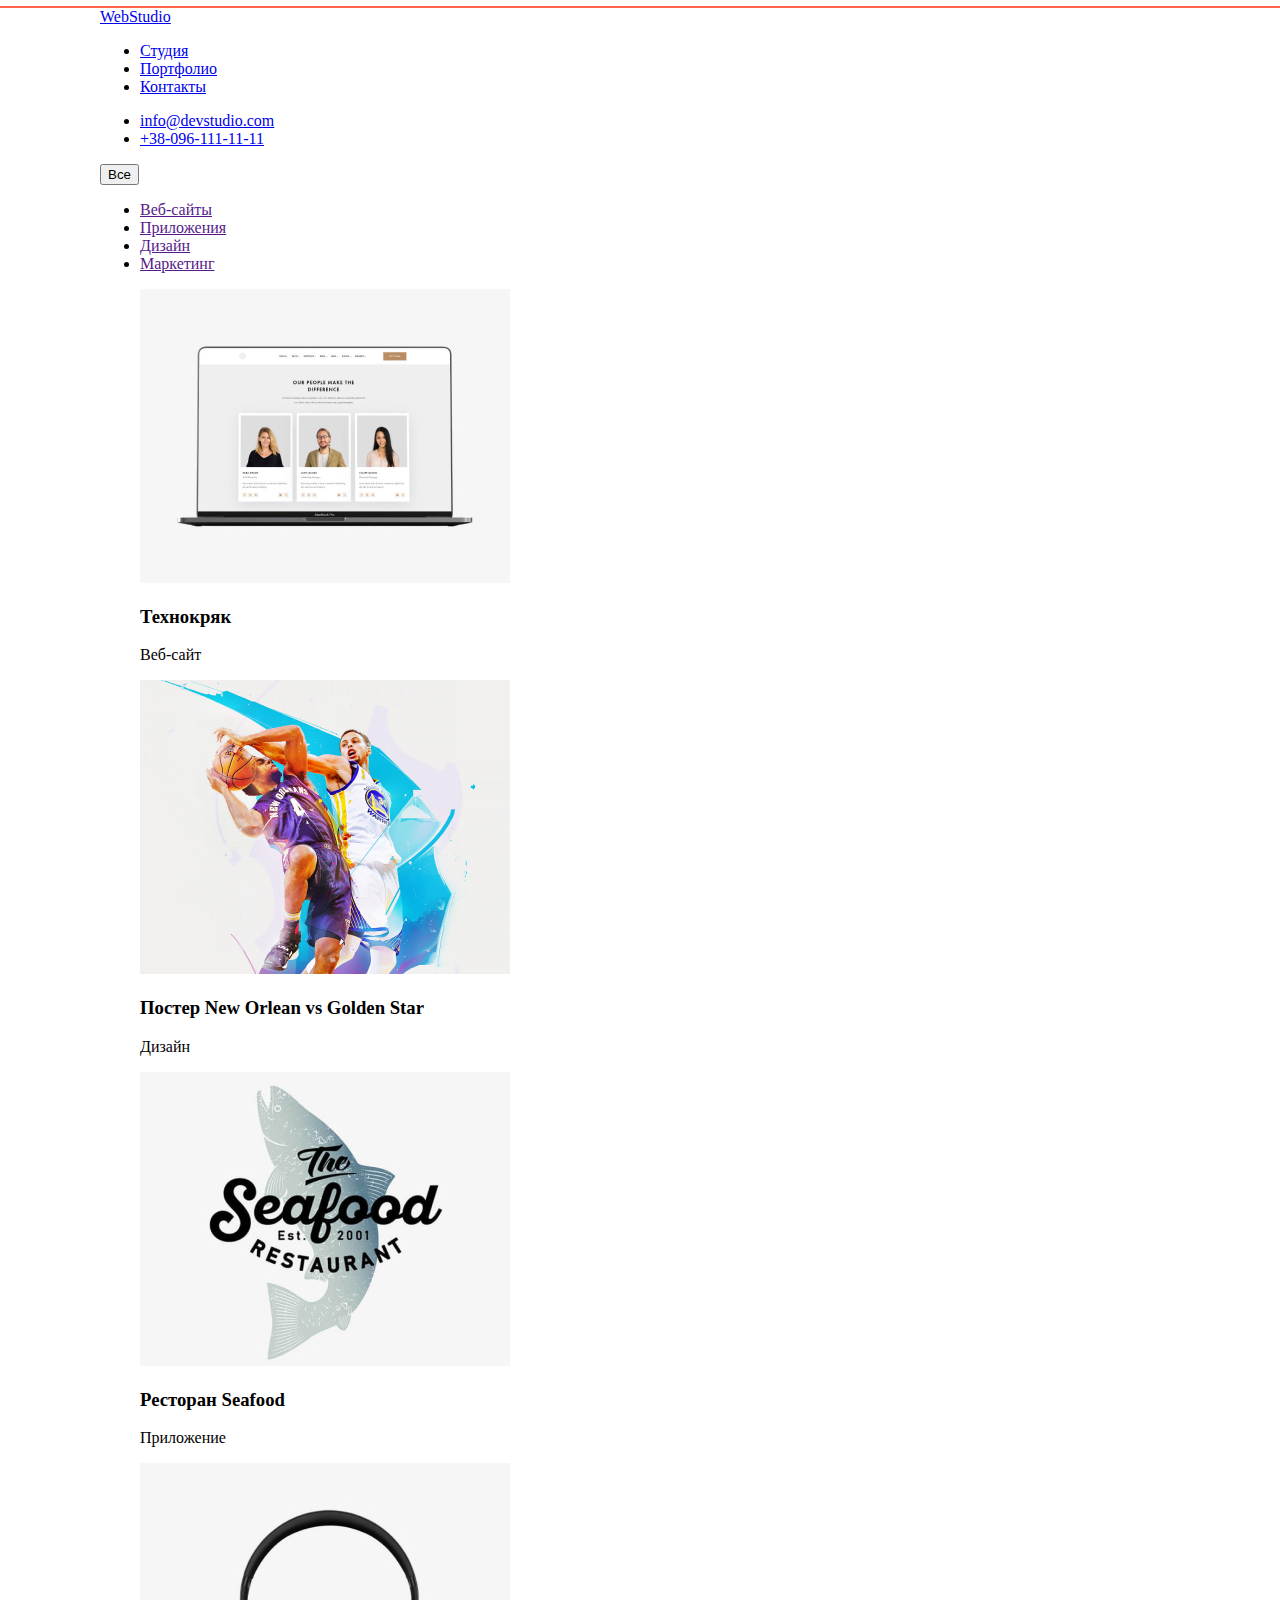
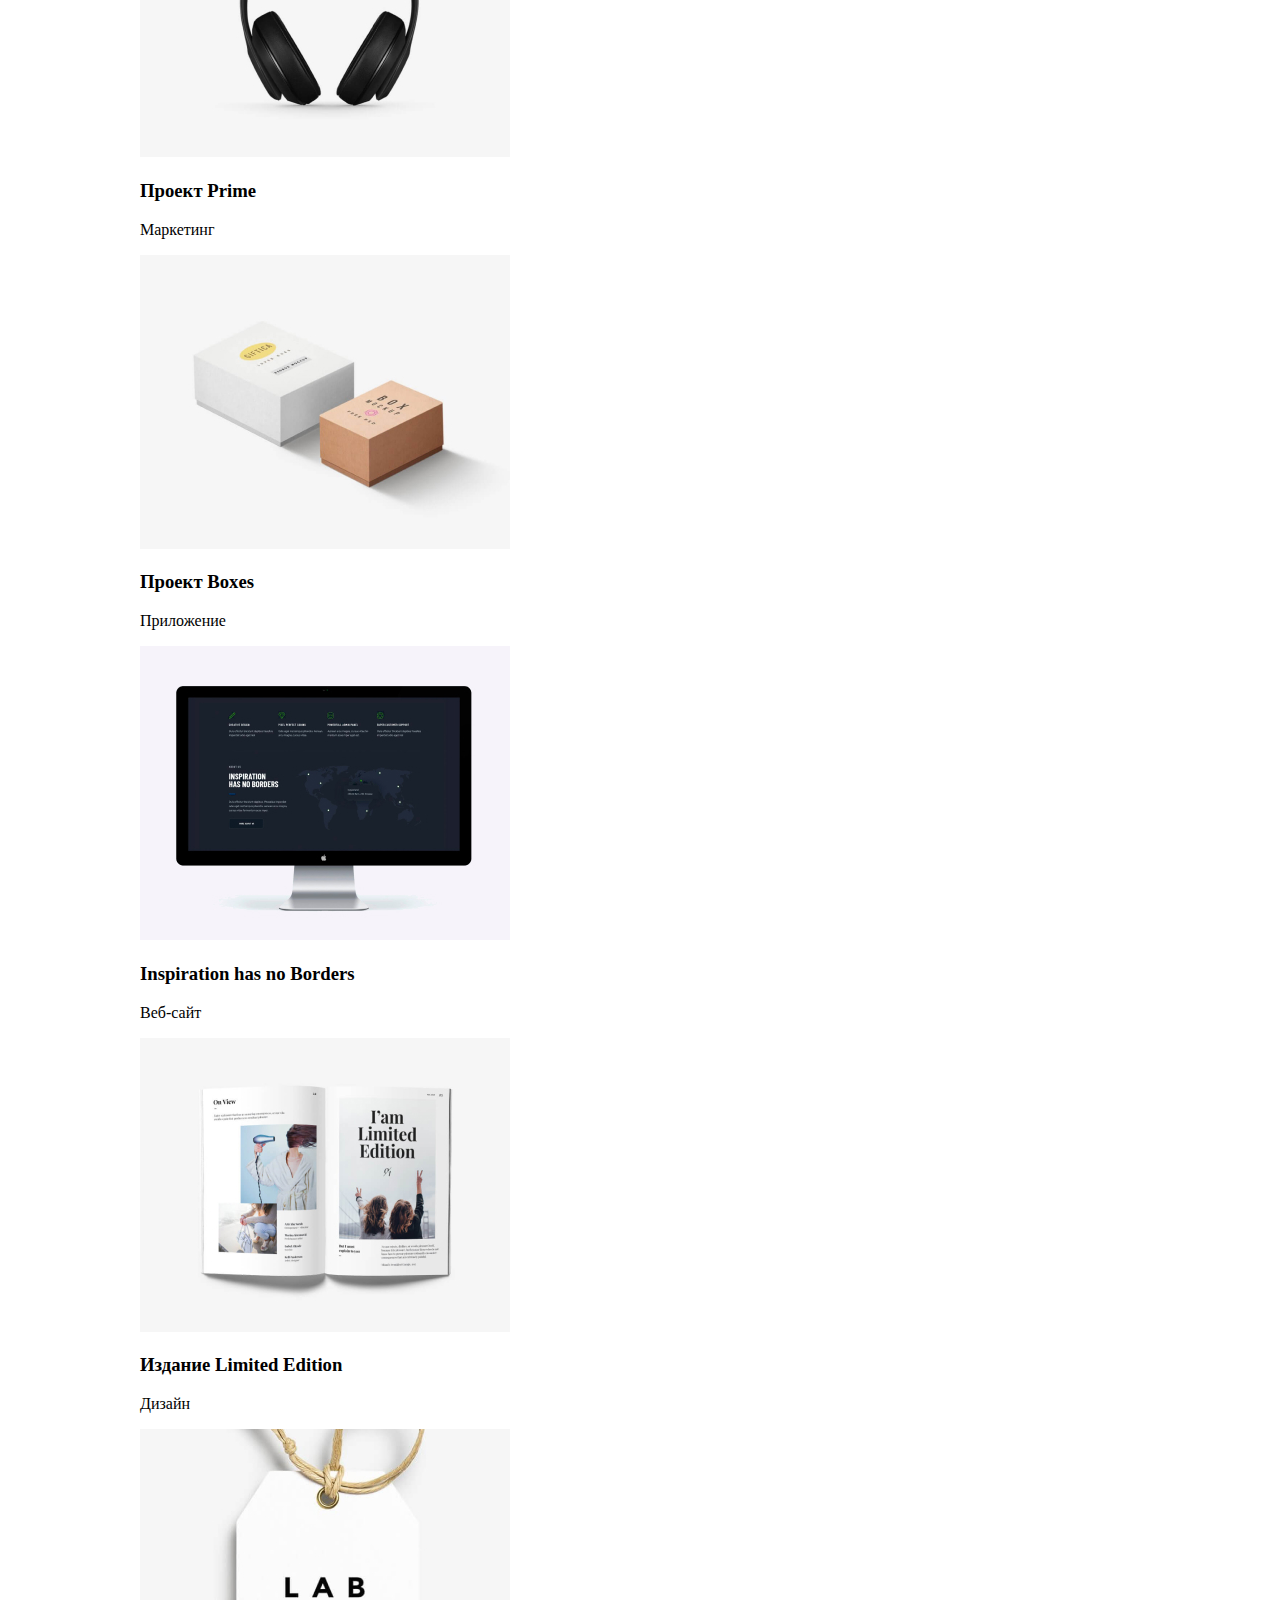
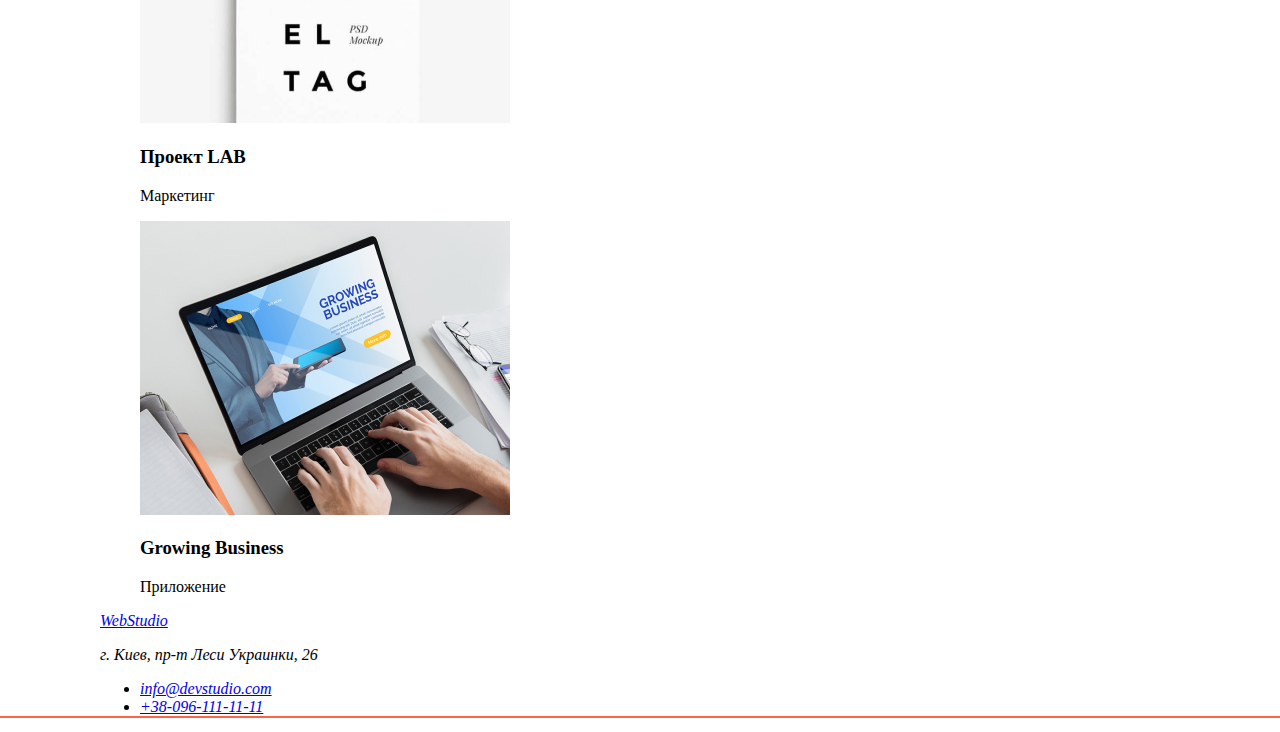
==== portfolio.html @ 8ce7b295 "портфолио" ====
<!DOCTYPE html>
<html lang="en">
<head>
  <meta charset="UTF-8">
  <meta name="viewport" content="width=device-width, initial-scale=1.0">
  <title>WebStudio</title>
  <link rel="preconnect" href="https://fonts.gstatic.com">
  <link href="https://fonts.googleapis.com/css2?family=Raleway:wght@700&family=Roboto:wght@400;500;700&display=swap"
    rel="stylesheet">
  <link rel="stylesheet" href="css/style.css">
</head>

<body>
  <!--шапка сайта-->
  <header>
    <a href="/">
      WebStudio
    </a>
    <nav class="menu-nav">
      <ul>
         <li><a href="#">Студия</a></li>
         <li><a href="#">Портфолио</a></li>
         <li><a href="#">Контакты</a></li>
      </ul>
    </nav>
    <ul>
      <li><a href="mailto:info@devstudio.com">info@devstudio.com</a></li>
    
      <li><a href="tel:+380961111111">+38-096-111-11-11</a></li>
    </ul>
  </header>
  <main>
    <section>
      <button type="button">Все</button>
      
      <ul>
        <li><a href="">Веб-сайты</a> </li>
        <li><a href="">Приложения</a> </li>
        <li><a href="">Дизайн</a> </li>
        <li><a href="">Маркетинг</a> </li>
      </ul>
    </section>
    <section>
      <ul>
        <img src="./img/img0.jpg" alt="Технокряк">
        <h3>Технокряк</h3>
        <p>Веб-сайт</p>
      </ul>
      <ul>
        <img src="./img/img01.jpg" alt="Постер New Orlean vs Golden Star">
        <h3>Постер New Orlean vs Golden Star</h3>
        <p>Дизайн</p>
      </ul>
      <ul>
        <img src="./img/img02.jpg" alt="Технокряк">
        <h3>Ресторан Seafood</h3>
        <p>Приложение</p>
      </ul>
      <ul>
        <img src="./img/img03.jpg" alt="Технокряк">
        <h3>Проект Prime</h3>
        <p>Маркетинг</p>
      </ul>
      <ul>
        <img src="./img/img04.jpg" alt="Технокряк">
        <h3>Проект Boxes</h3>
        <p>Приложение</p>
      </ul>
      <ul>
        <img src="./img/img05.jpg" alt="Технокряк">
        <h3>Inspiration has no Borders</h3>
        <p>Веб-сайт</p>
      </ul>
      <ul>
        <img src="./img/img06.jpg" alt="Технокряк">
        <h3>Издание Limited Edition</h3>
        <p>Дизайн</p>
      </ul>
      <ul>
        <img src="./img/img07.jpg" alt="Технокряк">
        <h3>Проект LAB</h3>
        <p>Маркетинг</p>
      </ul>
      <ul>
        <img src="./img/img08.jpg" alt="Технокряк">
        <h3>Growing Business</h3>
        <p>Приложение</p>
      </ul>
    </section>
  </main>
  <footer>
    <address>
      <a href="/">
        WebStudio
      </a>
        <p>г. Киев, пр-т Леси Украинки, 26</p>
        <ul>
          <li><a href="mailto:info@devstudio.com">info@devstudio.com</a></li>
          <li><a href="tel:+380961111111">+38-096-111-11-11</a></li>
        </ul>
    </address>
  </footer>
</body>
</html>
---- css/style.css ----
body {
  margin-left: auto;
  margin-right: auto;
  width: 1600px auto;
  padding-right: 100px;
  padding-left: 100px;
  outline: 2px solid tomato;
}
.logo {
  color: #000;
}
span {
  color: blue;
}
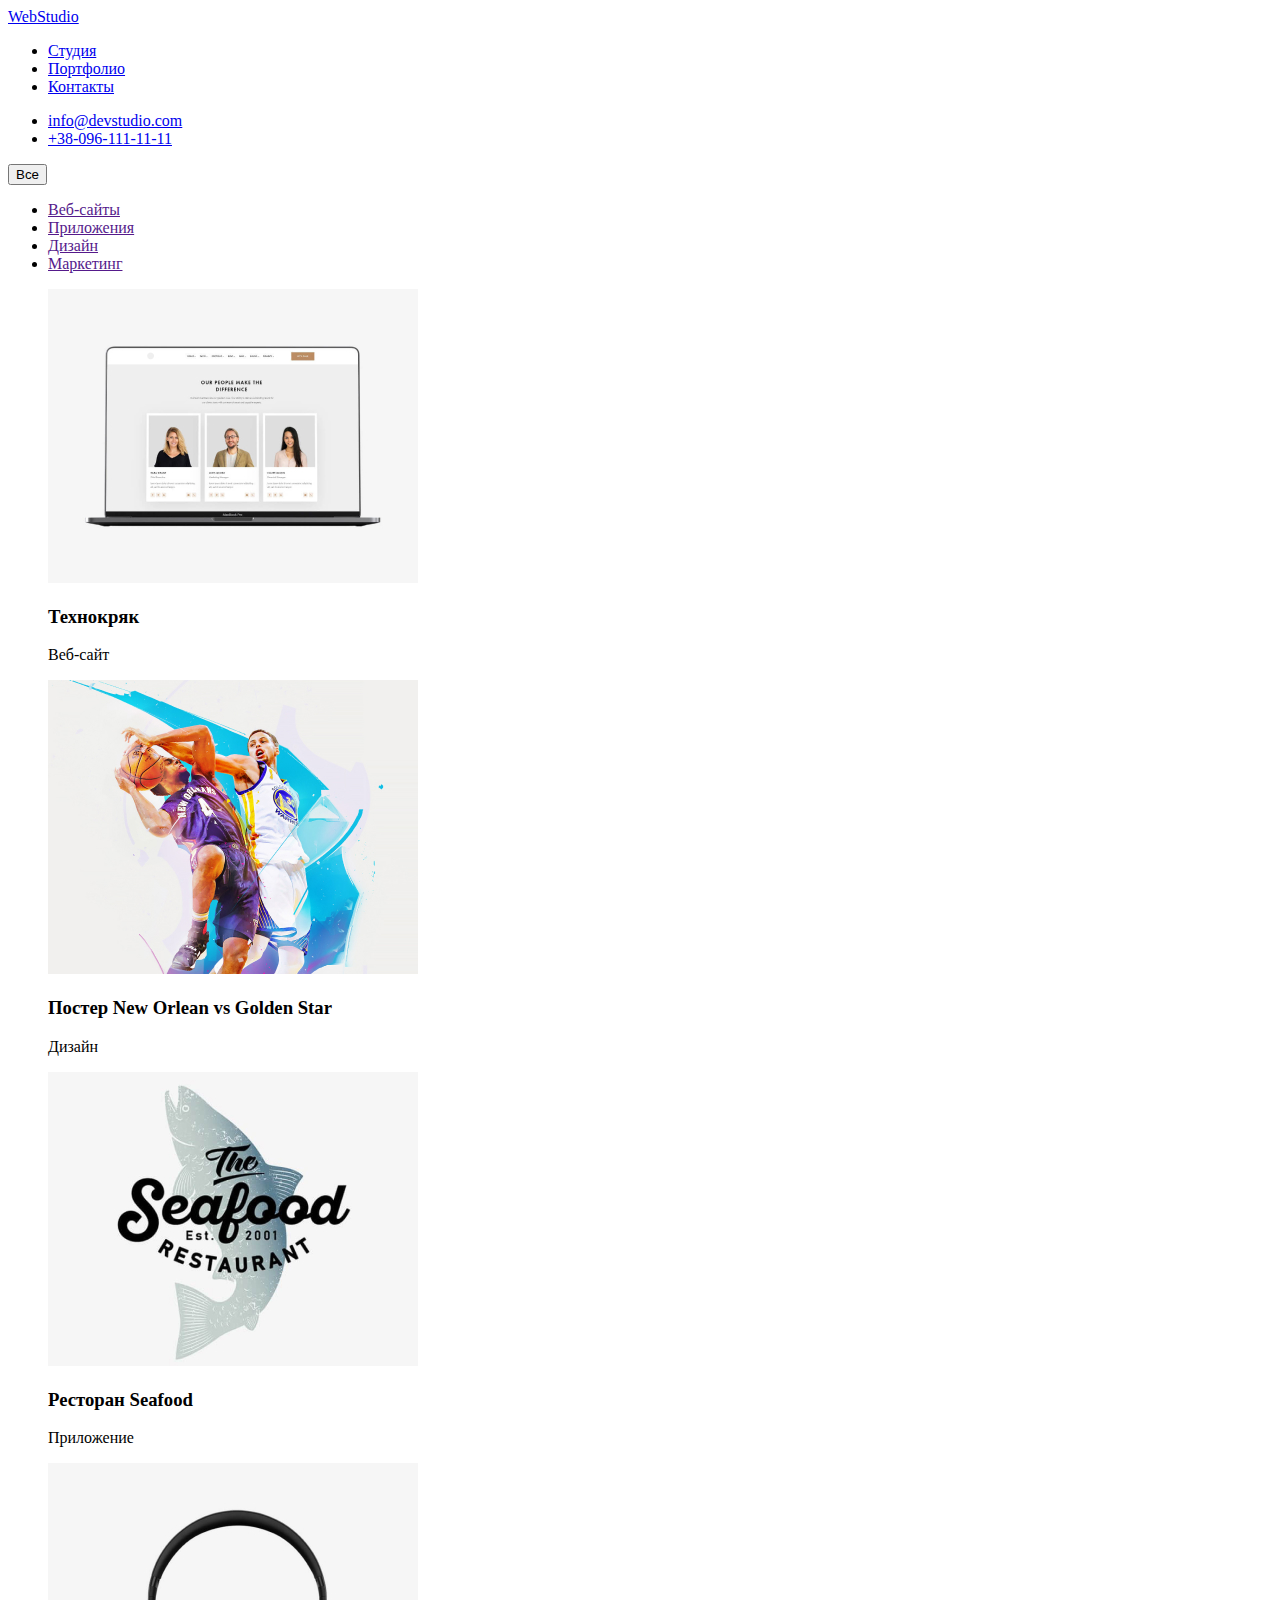
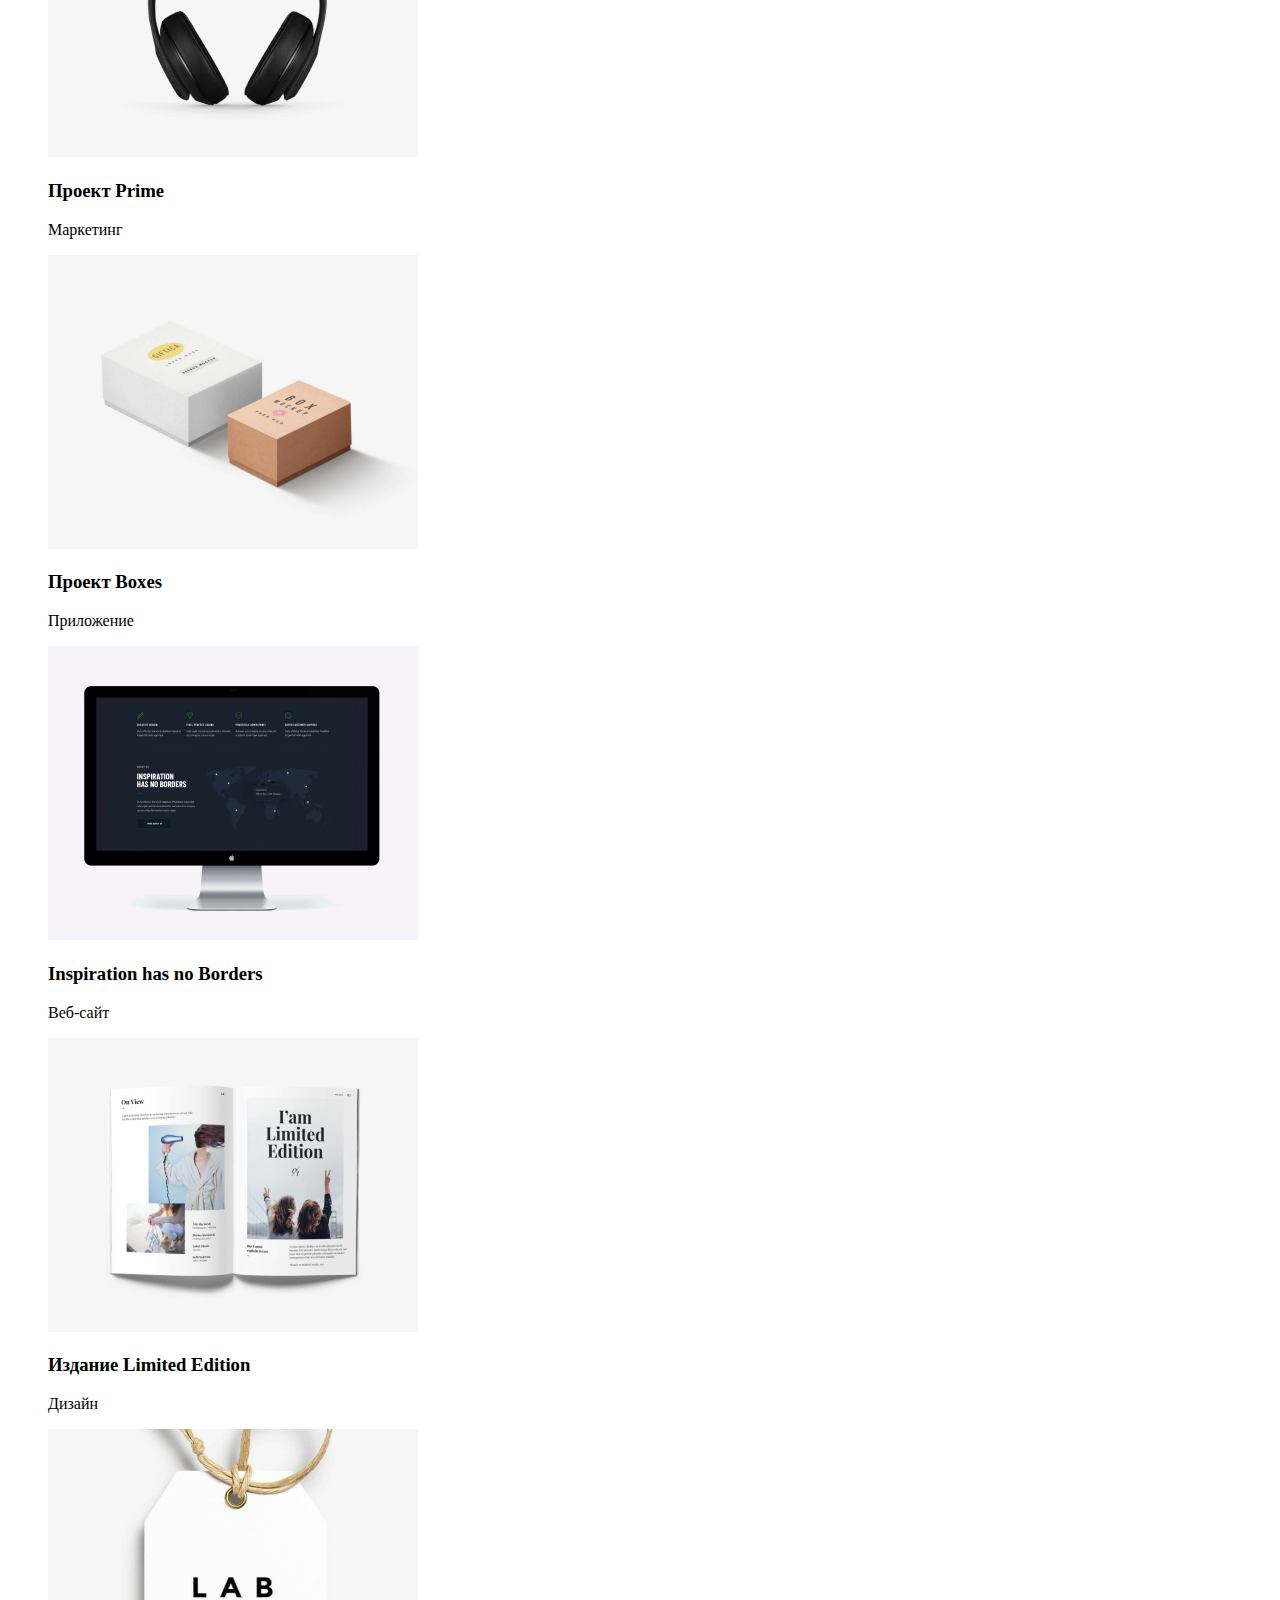
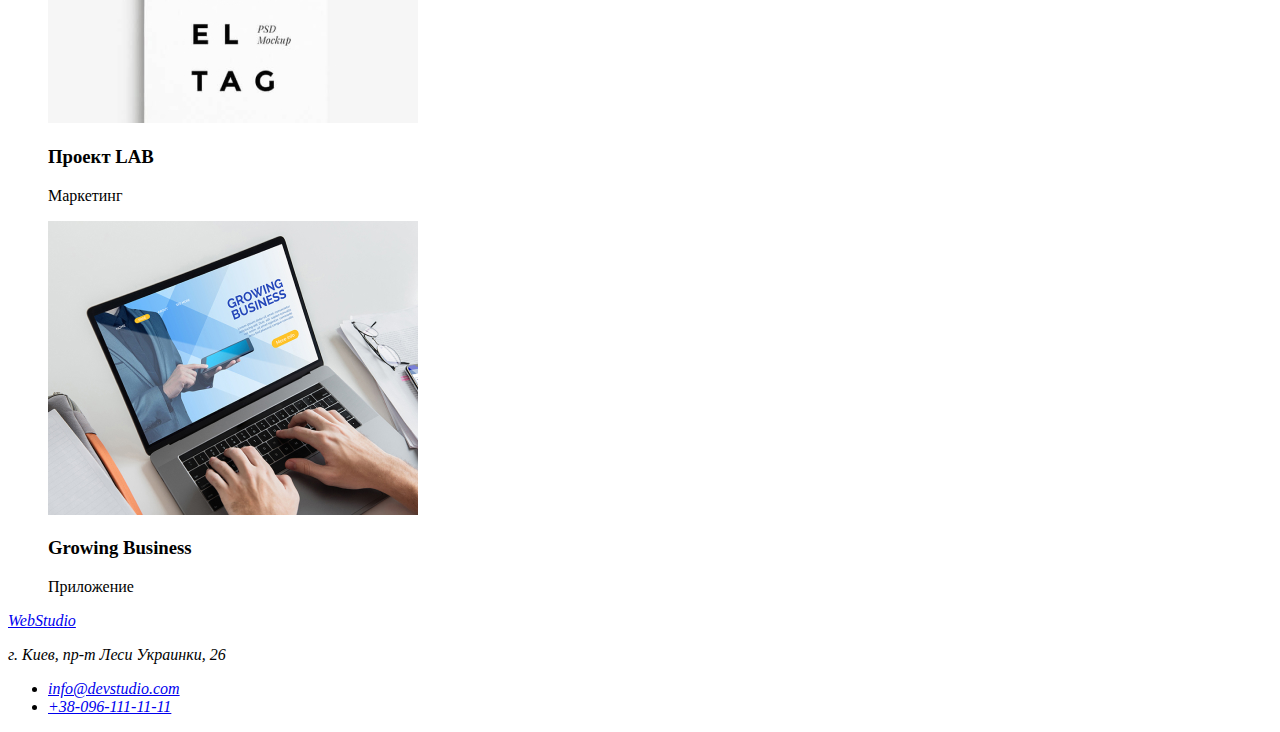
==== commit 05a5b546: "Второе задание ДЗ портфолио" ====
--- a/portfolio.html
+++ b/portfolio.html
@@ -16,7 +16,7 @@
     <a href="/">
       WebStudio
     </a>
-    <nav class="menu-nav">
+    <nav>
       <ul>
          <li><a href="#">Студия</a></li>
          <li><a href="#">Портфолио</a></li>
@@ -42,47 +42,47 @@
     </section>
     <section>
       <ul>
-        <img src="./img/img0.jpg" alt="Технокряк">
+        <img src="./img/img0.jpg" width="370" alt="Технокряк">
         <h3>Технокряк</h3>
         <p>Веб-сайт</p>
       </ul>
       <ul>
-        <img src="./img/img01.jpg" alt="Постер New Orlean vs Golden Star">
+        <img src="./img/img01.jpg" width="370" alt="Постер New Orlean vs Golden Star">
         <h3>Постер New Orlean vs Golden Star</h3>
         <p>Дизайн</p>
       </ul>
       <ul>
-        <img src="./img/img02.jpg" alt="Технокряк">
+        <img src="./img/img02.jpg" width="370" alt="Ресторан Seafood">
         <h3>Ресторан Seafood</h3>
         <p>Приложение</p>
       </ul>
       <ul>
-        <img src="./img/img03.jpg" alt="Технокряк">
+        <img src="./img/img03.jpg" width="370" alt="Проект Prime">
         <h3>Проект Prime</h3>
         <p>Маркетинг</p>
       </ul>
       <ul>
-        <img src="./img/img04.jpg" alt="Технокряк">
+        <img src="./img/img04.jpg" width="370" alt="Проект Boxes">
         <h3>Проект Boxes</h3>
         <p>Приложение</p>
       </ul>
       <ul>
-        <img src="./img/img05.jpg" alt="Технокряк">
+        <img src="./img/img05.jpg" width="370" alt="Inspiration has no Borders">
         <h3>Inspiration has no Borders</h3>
         <p>Веб-сайт</p>
       </ul>
       <ul>
-        <img src="./img/img06.jpg" alt="Технокряк">
+        <img src="./img/img06.jpg" width="370" alt="Издание Limited Edition">
         <h3>Издание Limited Edition</h3>
         <p>Дизайн</p>
       </ul>
       <ul>
-        <img src="./img/img07.jpg" alt="Технокряк">
+        <img src="./img/img07.jpg" width="370" alt="Проект LAB">
         <h3>Проект LAB</h3>
         <p>Маркетинг</p>
       </ul>
       <ul>
-        <img src="./img/img08.jpg" alt="Технокряк">
+        <img src="./img/img08.jpg" width="370" alt="Growing Business">
         <h3>Growing Business</h3>
         <p>Приложение</p>
       </ul>
--- a/css/style.css
+++ b/css/style.css
@@ -1,14 +1,4 @@
 body {
-  margin-left: auto;
-  margin-right: auto;
-  width: 1600px auto;
-  padding-right: 100px;
-  padding-left: 100px;
-  outline: 2px solid tomato;
+  background-color: #fff;
+  font-family: Raleway roboto;
 }
-.logo {
-  color: #000;
-}
-span {
-  color: blue;
-}
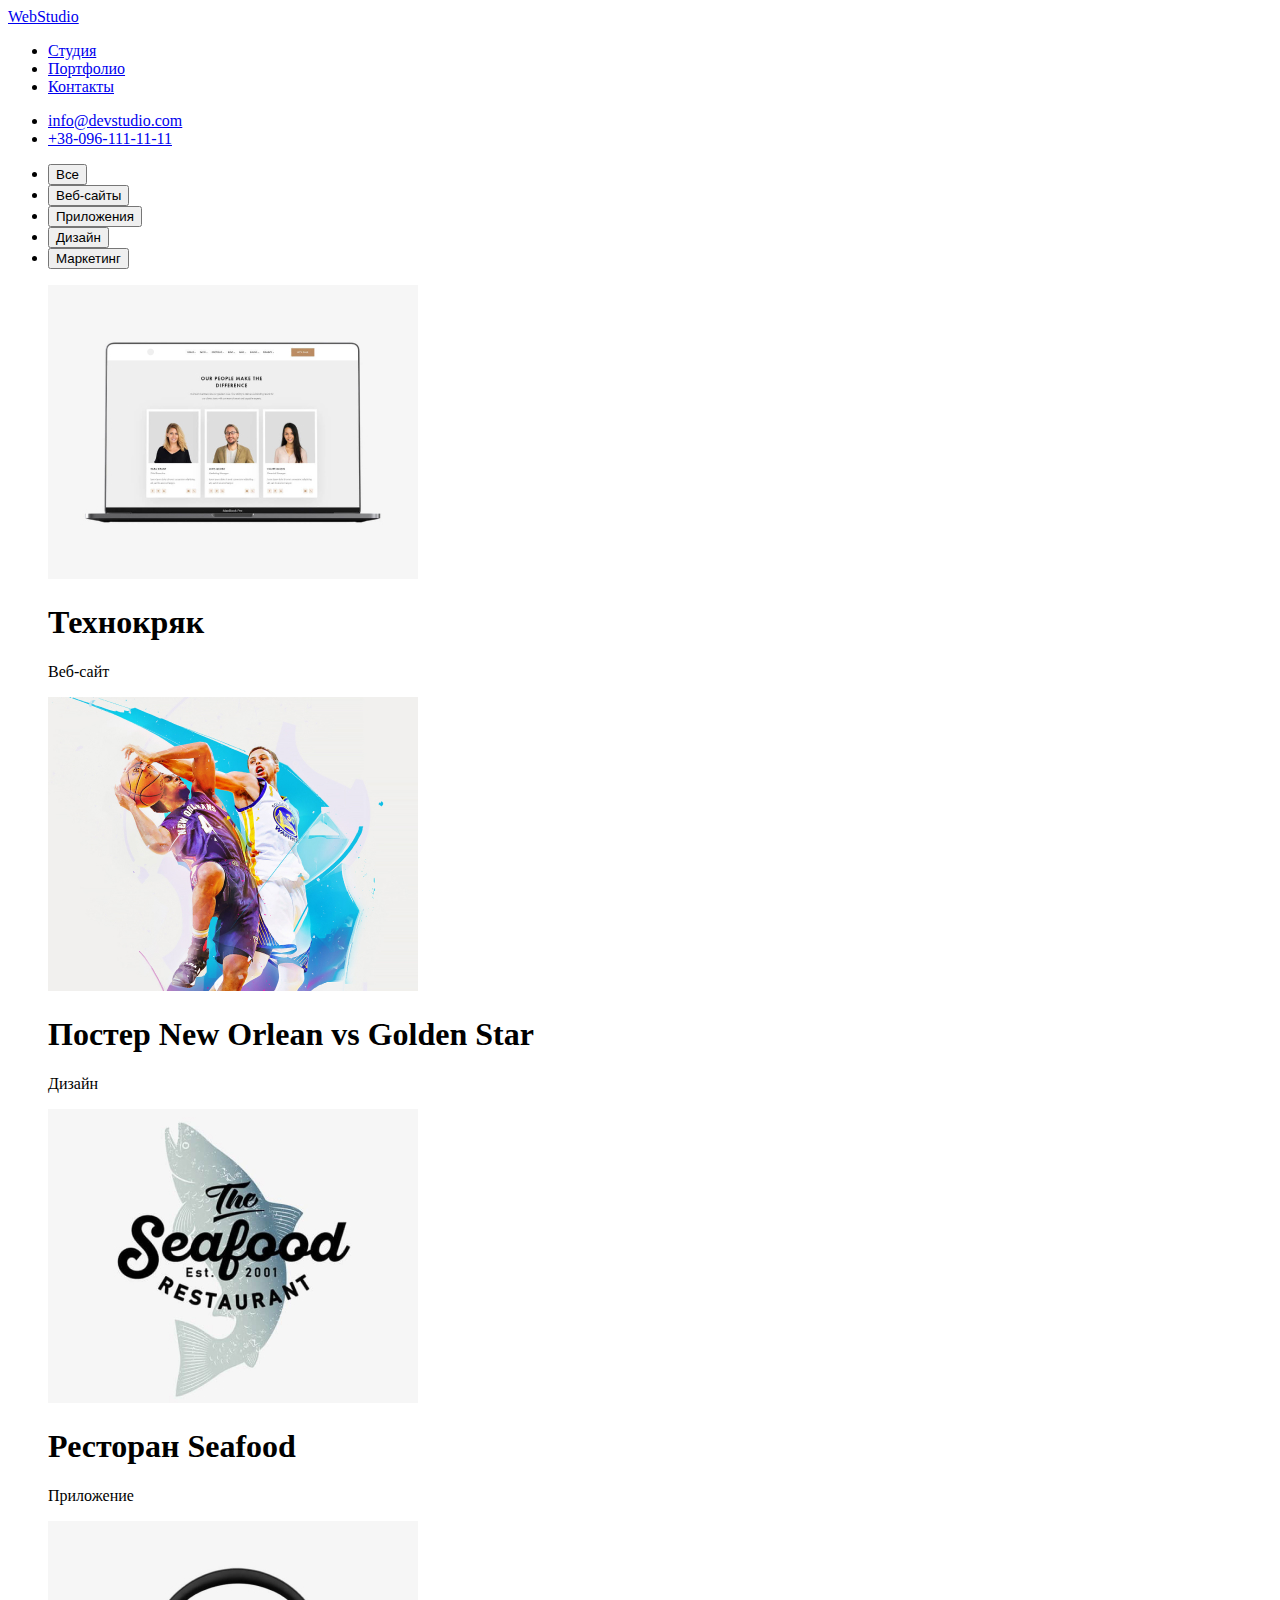
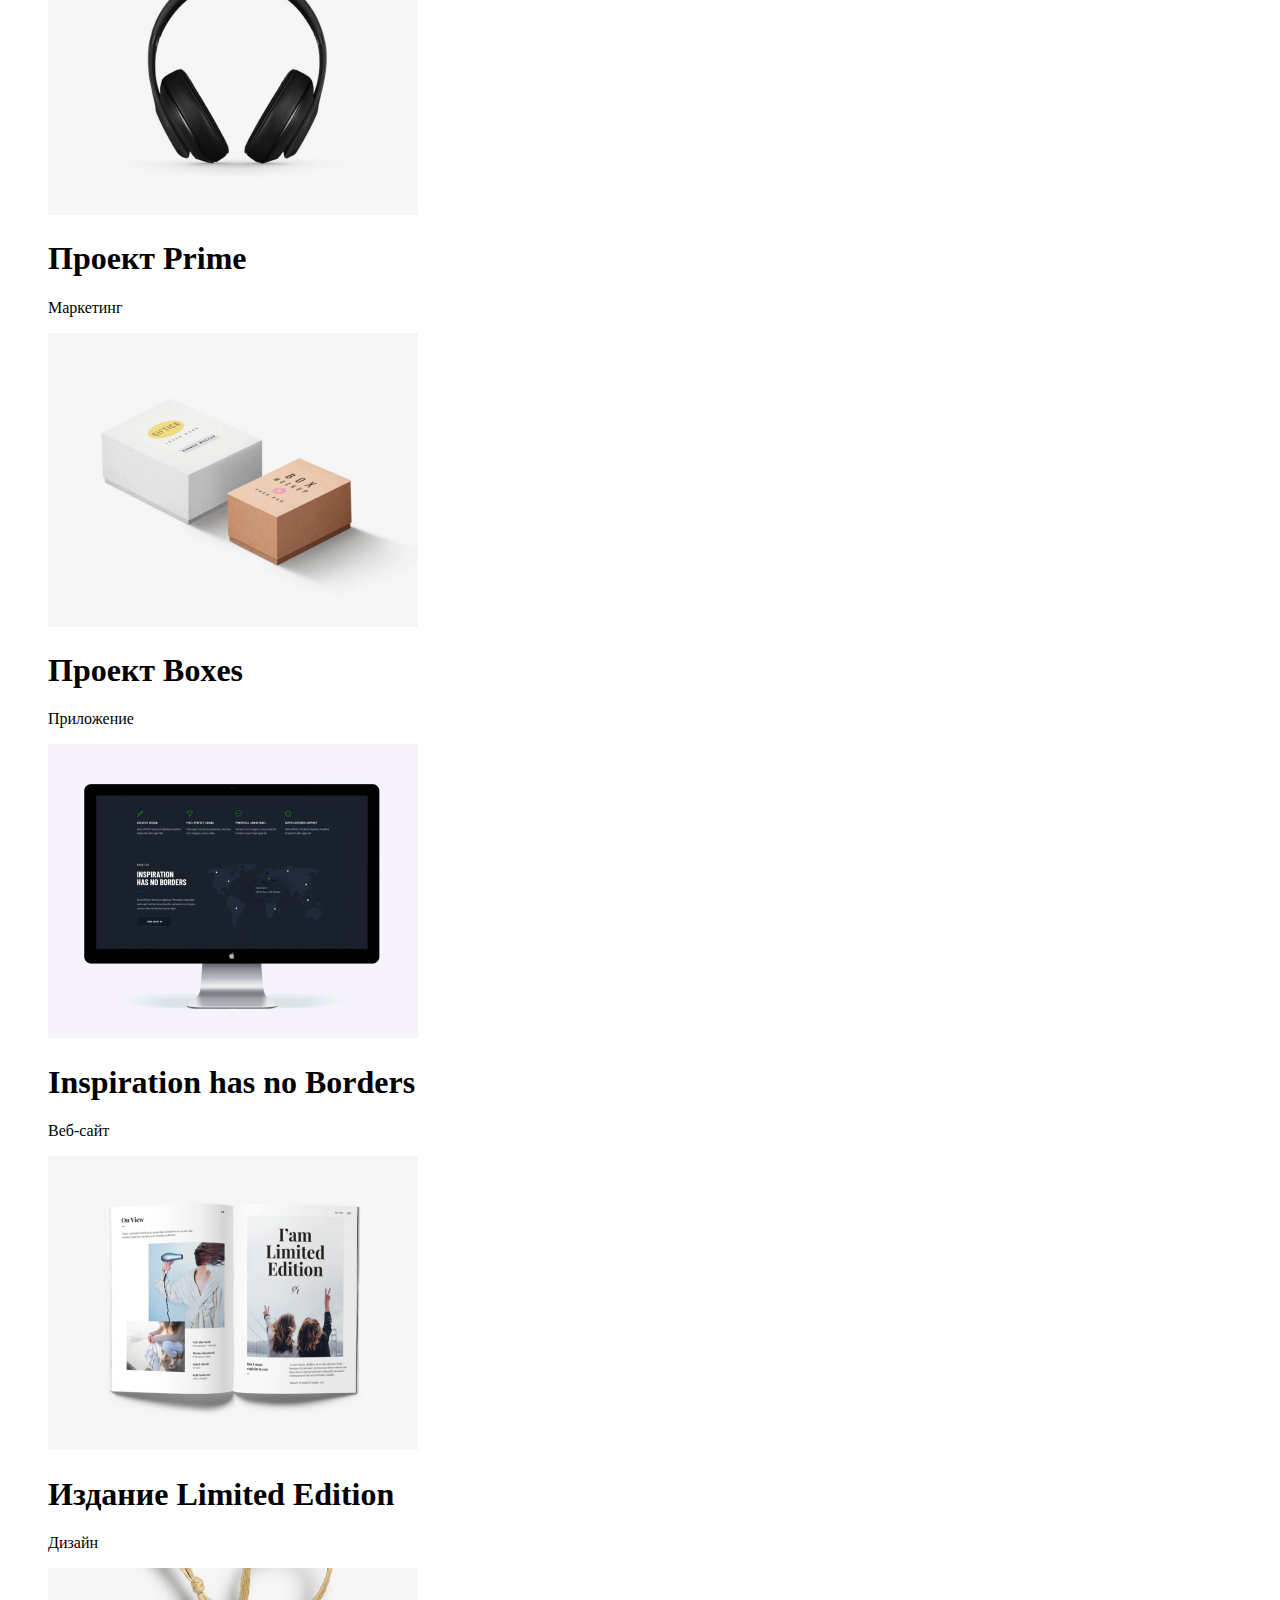
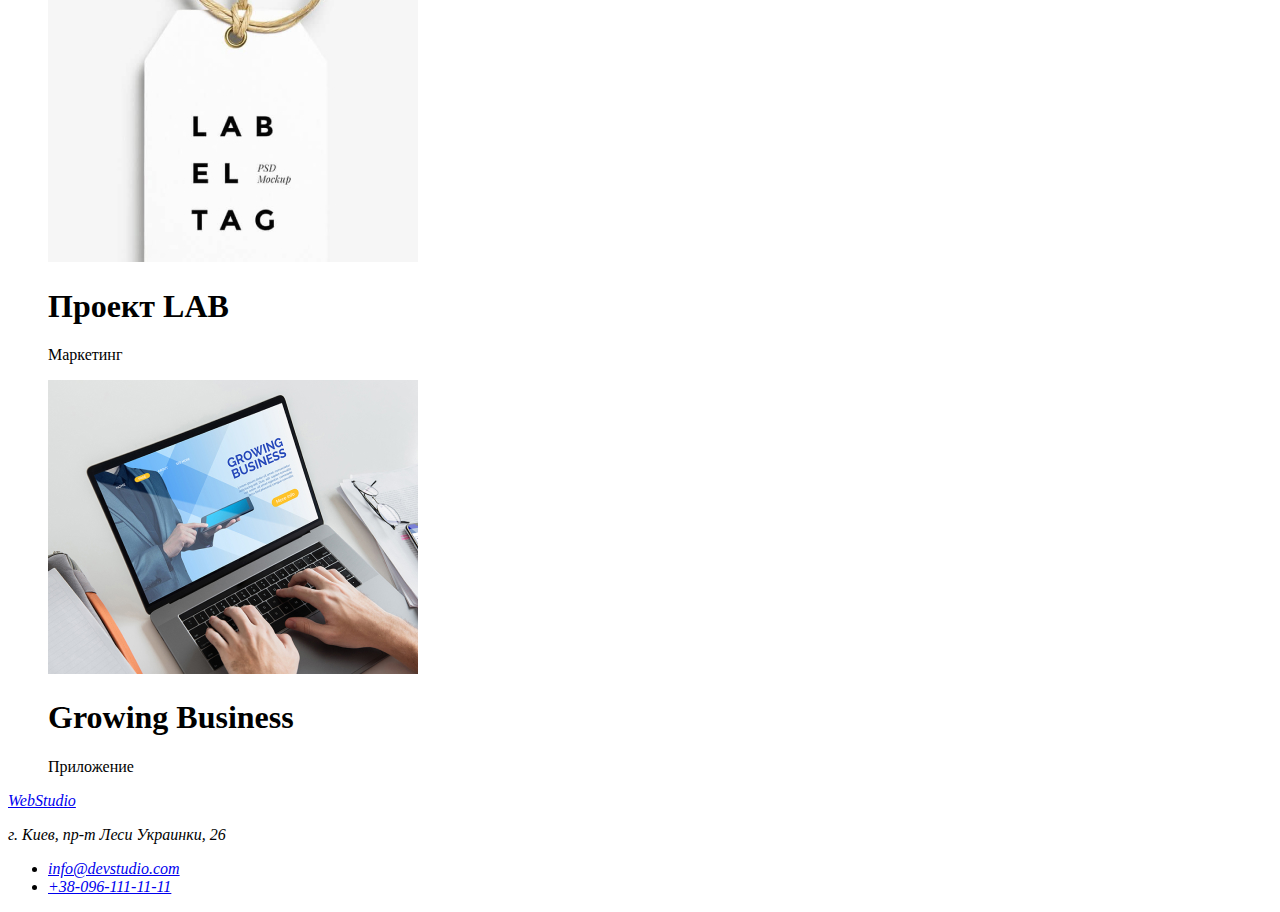
==== commit 9c9a9c07: "ДЗ 2 с изменениями" ====
--- a/portfolio.html
+++ b/portfolio.html
@@ -31,59 +31,58 @@
   </header>
   <main>
     <section>
-      <button type="button">Все</button>
-      
       <ul>
-        <li><a href="">Веб-сайты</a> </li>
-        <li><a href="">Приложения</a> </li>
-        <li><a href="">Дизайн</a> </li>
-        <li><a href="">Маркетинг</a> </li>
+      <li><button type="button">Все</button></li>
+      <li><button type="button">Веб-сайты</button></li>
+      <li><button type="button">Приложения</button></li>
+      <li><button type="button">Дизайн</button></li>
+      <li><button type="button">Маркетинг</button></li>
       </ul>
     </section>
     <section>
       <ul>
         <img src="./img/img0.jpg" width="370" alt="Технокряк">
-        <h3>Технокряк</h3>
+        <h1>Технокряк</h1>
         <p>Веб-сайт</p>
       </ul>
       <ul>
         <img src="./img/img01.jpg" width="370" alt="Постер New Orlean vs Golden Star">
-        <h3>Постер New Orlean vs Golden Star</h3>
+        <h1>Постер New Orlean vs Golden Star</h1>
         <p>Дизайн</p>
       </ul>
       <ul>
         <img src="./img/img02.jpg" width="370" alt="Ресторан Seafood">
-        <h3>Ресторан Seafood</h3>
+        <h1>Ресторан Seafood</h1>
         <p>Приложение</p>
       </ul>
       <ul>
         <img src="./img/img03.jpg" width="370" alt="Проект Prime">
-        <h3>Проект Prime</h3>
+        <h1>Проект Prime</h1>
         <p>Маркетинг</p>
       </ul>
       <ul>
         <img src="./img/img04.jpg" width="370" alt="Проект Boxes">
-        <h3>Проект Boxes</h3>
+        <h1>Проект Boxes</h1>
         <p>Приложение</p>
       </ul>
       <ul>
         <img src="./img/img05.jpg" width="370" alt="Inspiration has no Borders">
-        <h3>Inspiration has no Borders</h3>
+        <h1>Inspiration has no Borders</h1>
         <p>Веб-сайт</p>
       </ul>
       <ul>
         <img src="./img/img06.jpg" width="370" alt="Издание Limited Edition">
-        <h3>Издание Limited Edition</h3>
+        <h1>Издание Limited Edition</h1>
         <p>Дизайн</p>
       </ul>
       <ul>
         <img src="./img/img07.jpg" width="370" alt="Проект LAB">
-        <h3>Проект LAB</h3>
+        <h1>Проект LAB</h1>
         <p>Маркетинг</p>
       </ul>
       <ul>
         <img src="./img/img08.jpg" width="370" alt="Growing Business">
-        <h3>Growing Business</h3>
+        <h1>Growing Business</h1>
         <p>Приложение</p>
       </ul>
     </section>
